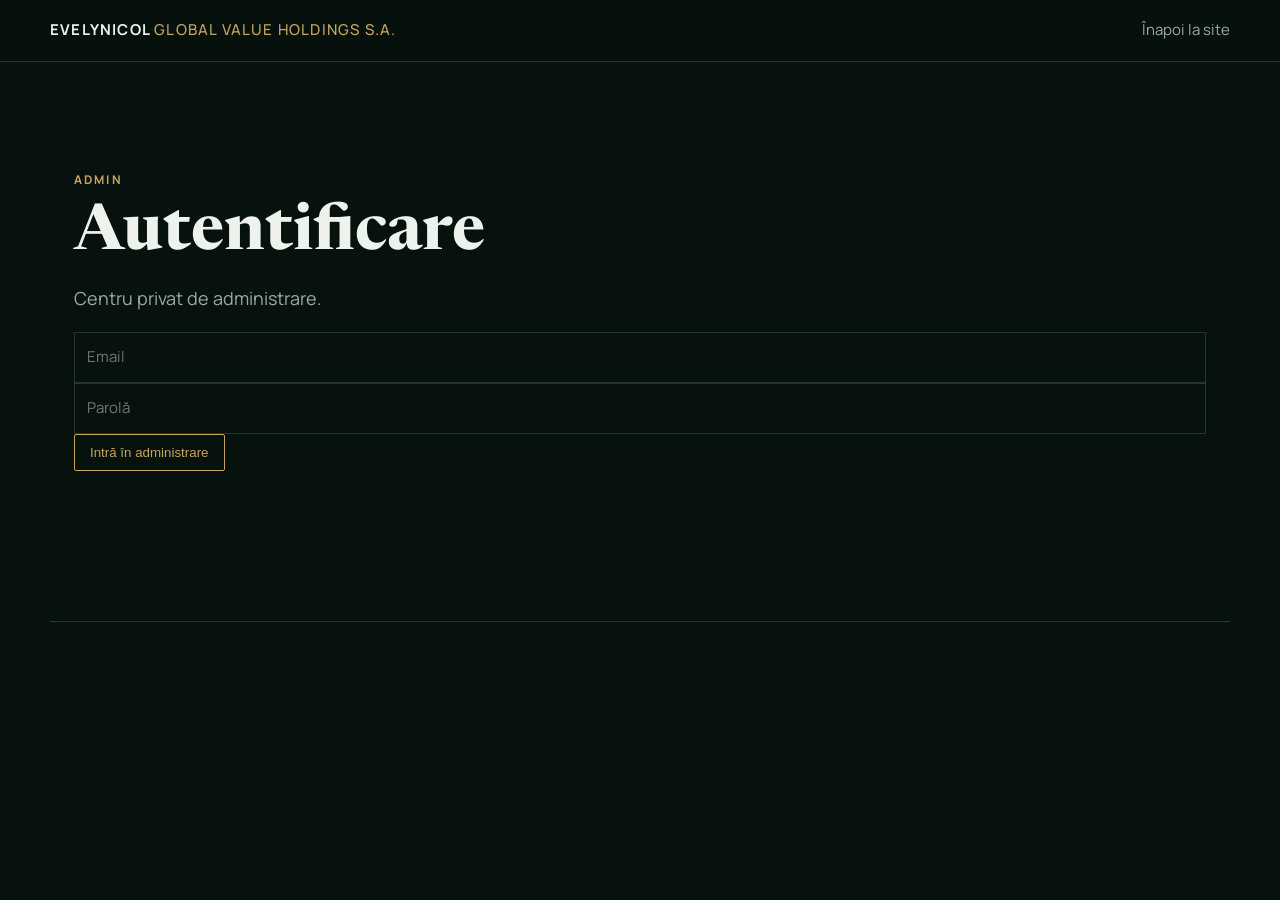
==== admin.html @ 840f3139 "Add dedicated administration page" ====
<!doctype html><html lang="ro"><head><meta charset="utf-8"><meta name="viewport" content="width=device-width,initial-scale=1"><title>Administrare — EVELYNICOL</title><link rel="stylesheet" href="styles.css"></head><body class="admin-page"><header><a class="brand" href="/">EVELYNICOL <span>GLOBAL VALUE HOLDINGS S.A.</span></a><nav><a href="/">Înapoi la site</a></nav></header><main class="admin-main"><section class="admin-shell"><div id="loginView"><p class="eyebrow">ADMIN</p><h2>Autentificare</h2><p class="lead">Centru privat de administrare.</p><div class="admin-login"><input id="email" type="email" placeholder="Email" autocomplete="username"><input id="password" type="password" placeholder="Parolă" autocomplete="current-password"><button id="loginBtn" type="button">Intră în administrare</button><p id="loginMsg" class="status"></p></div></div><div id="adminView" class="hidden"><div class="adminhead"><div><p class="eyebrow">ADMIN</p><h2>Centru de administrare</h2></div><div><a href="/">Site public</a> <button id="logout" type="button">Ieșire</button></div></div><div id="adminDashboard" class="admin-dashboard"></div><div class="admin-tools"><button id="exportBackup" type="button">Exportă backup JSON</button><span id="backupMsg"></span></div><div id="adminTabs" class="tabs"></div><div id="adminContent"></div></div></section></main><script src="admin.js?v=1"></script></body></html>
---- styles.css ----
@import url('https://fonts.googleapis.com/css2?family=Manrope:wght@400;500;600;700&family=Newsreader:opsz,wght@6..72,500;6..72,600&display=swap');
:root{--bg:#07120e;--panel:#0c1c16;--line:#21382e;--text:#edf2ec;--muted:#9aaba2;--gold:#c9a45d;--max:1180px}*{box-sizing:border-box}html{scroll-behavior:smooth}body{margin:0;background:var(--bg);color:var(--text);font:15px/1.65 Manrope,sans-serif}header{position:sticky;top:0;z-index:20;background:#07120eee;backdrop-filter:blur(14px);border-bottom:1px solid var(--line);padding:18px max(24px,calc((100vw - var(--max))/2));display:flex;align-items:center;justify-content:space-between;gap:24px}.brand{font-weight:700;color:var(--text);text-decoration:none;letter-spacing:.08em}.brand span{color:var(--gold);font-weight:500}nav{display:flex;gap:22px;align-items:center}nav a,nav button{color:var(--muted);background:none;border:0;text-decoration:none;font:inherit;cursor:pointer}nav a:hover{color:var(--text)}button{border:1px solid var(--gold);background:transparent;color:var(--gold);padding:10px 15px;border-radius:2px;cursor:pointer}main section{max-width:var(--max);margin:auto;padding:96px 24px;border-bottom:1px solid var(--line)}.hero{padding-top:120px}.eyebrow{color:var(--gold);font-size:12px;letter-spacing:.18em;font-weight:700}h1,h2,h3{font-family:Newsreader,serif;margin:.2em 0}h1{font-size:clamp(56px,8vw,104px);line-height:.9;max-width:1000px}h1 em{color:var(--gold);font-style:normal}h2{font-size:clamp(38px,5vw,64px);line-height:1}h3{font-size:27px}.hero>p:not(.eyebrow),.lead{max-width:720px;color:var(--muted);font-size:18px}.stats,.grid{display:grid;grid-template-columns:repeat(4,1fr);gap:1px;background:var(--line);margin-top:64px;border:1px solid var(--line)}.stats article,.grid article{background:var(--panel);padding:28px}.stats small{display:block;color:var(--muted);margin-bottom:10px}.stats strong{font-family:Newsreader;font-size:34px;color:var(--gold)}.grid article b{color:var(--gold)}.grid article p{color:var(--muted)}.tablewrap{margin-top:35px;overflow:auto}table{width:100%;border-collapse:collapse}th,td{text-align:left;padding:15px;border-bottom:1px solid var(--line)}th{color:var(--gold);font-size:12px;text-transform:uppercase}.empty{padding:38px;border:1px solid var(--line);color:var(--muted);background:var(--panel)}.cards{display:grid;gap:12px;margin-top:30px}.cards article{padding:24px;border:1px solid var(--line);background:var(--panel)}footer{max-width:var(--max);margin:auto;padding:55px 24px;color:var(--muted)}footer strong{color:var(--text)}.modal{position:fixed;inset:0;background:#020805e8;z-index:50;display:grid;place-items:center;padding:20px}.hidden{display:none!important}.panel{width:min(1050px,100%);max-height:90vh;overflow:auto;background:#0a1812;border:1px solid var(--line);padding:30px;position:relative}.panel>#close{position:absolute;right:20px;top:20px;border:0;font-size:26px}.panel form{display:grid;gap:12px;max-width:430px}input,textarea,select{width:100%;background:#07120e;border:1px solid var(--line);color:var(--text);padding:12px;font:inherit}textarea{min-height:110px}.adminhead{display:flex;justify-content:space-between;align-items:center}.tabs{display:flex;flex-wrap:wrap;gap:8px;margin:24px 0}.tabs button.active{background:var(--gold);color:#07120e}.adminform{display:grid;grid-template-columns:repeat(2,1fr);gap:10px}.adminform textarea,.adminform .wide{grid-column:1/-1}.adminlist{margin-top:20px}.row{display:grid;grid-template-columns:1fr auto;gap:15px;padding:14px 0;border-bottom:1px solid var(--line)}.row small{color:var(--muted)}@media(max-width:800px){nav a{display:none}.brand span{display:none}.stats,.grid{grid-template-columns:1fr 1fr}.adminform{grid-template-columns:1fr}.adminform textarea,.adminform .wide{grid-column:auto}main section{padding:70px 20px}}
.moduleintro{margin:8px 0 22px}.moduleintro h3{margin:0}.moduleintro p,.status{color:var(--muted)}.adminform{max-width:none!important}.adminform label span{display:block;color:var(--muted);font-size:12px;margin-bottom:5px}.check{display:flex!important;align-items:center;gap:8px;padding:10px 0}.check input{width:auto}.form-actions{display:flex;gap:10px}.secondary{border-color:var(--line);color:var(--muted)}.rowactions{display:flex;gap:8px;align-items:center}.danger{border-color:#75433d;color:#d99a91}.badge{display:inline-block;margin-left:10px;padding:2px 7px;border:1px solid var(--gold);color:var(--gold);font-size:10px;letter-spacing:.08em}.status{min-height:24px}.adminlist .row{align-items:center}@media(max-width:650px){.row{grid-template-columns:1fr}.rowactions{justify-content:flex-start}.form-actions{flex-direction:column}}

.admin-dashboard{display:grid;grid-template-columns:repeat(4,1fr);gap:10px;margin:22px 0}.admin-dashboard article{background:var(--panel);border:1px solid var(--line);padding:16px}.admin-dashboard small{display:block;color:var(--muted);font-size:11px;text-transform:uppercase;letter-spacing:.08em}.admin-dashboard strong{display:block;margin-top:5px;font-family:Newsreader,serif;font-size:26px;color:var(--gold)}.admin-dashboard .privacy{grid-column:1/-1}.admin-dashboard .privacy strong{font:600 13px Manrope,sans-serif;color:var(--text)}@media(max-width:800px){.admin-dashboard{grid-template-columns:1fr 1fr}}
.publish{border:1px solid var(--line);background:var(--panel);padding:12px 14px!important}.publish:has(input:checked){border-color:var(--gold)}.adminform input[readonly]{opacity:.65;cursor:not-allowed}.moduleintro{border-left:2px solid var(--gold);padding-left:14px}.adminform label{min-width:0}.adminform input:focus,.adminform textarea:focus,.adminform select:focus{outline:1px solid var(--gold);border-color:var(--gold)}#crudMsg:not(:empty){padding:9px 12px;border-left:2px solid var(--gold);background:var(--panel)}
.eqs-live{display:flex;align-items:center;justify-content:space-between;border:1px solid var(--line);padding:14px 16px;background:var(--panel)}.eqs-live span{font-size:12px;text-transform:uppercase;letter-spacing:.08em;color:var(--muted)}.eqs-live strong{font-family:Newsreader,serif;font-size:28px;color:var(--gold)}
.portfolio-summary{display:flex;gap:10px;flex-wrap:wrap;margin:0 0 12px}.portfolio-summary span{border:1px solid var(--line);background:var(--panel);padding:9px 12px;font-size:12px;color:var(--muted)}.portfolio-summary b{color:var(--gold);margin-left:5px}
.admin-tools{display:flex;align-items:center;gap:12px;flex-wrap:wrap;margin:0 0 14px;padding:12px;border:1px solid var(--line);background:var(--panel)}.admin-tools span{font-size:12px;color:var(--muted)}.admin-tools button:disabled{opacity:.55;cursor:wait}
/* Mobile and tablet hardening */
@media(max-width:900px){header{padding:14px 18px}.panel{padding:24px 18px}.tabs{flex-wrap:nowrap;overflow-x:auto;padding-bottom:6px;scrollbar-width:thin}.tabs button{flex:0 0 auto}.admin-dashboard{grid-template-columns:repeat(2,minmax(0,1fr))}.admin-dashboard strong{overflow-wrap:anywhere}.tablewrap{-webkit-overflow-scrolling:touch}th,td{white-space:nowrap}}
@media(max-width:600px){body{font-size:14px}header{gap:10px}.brand{font-size:12px;max-width:65vw;overflow:hidden;text-overflow:ellipsis;white-space:nowrap}nav{gap:6px}nav button{padding:8px 10px;font-size:12px}main section{padding:54px 16px}.hero{padding-top:72px}h1{font-size:clamp(46px,15vw,68px)}h2{font-size:38px}.hero>p:not(.eyebrow),.lead{font-size:16px}.stats,.grid{grid-template-columns:1fr;margin-top:38px}.stats article,.grid article{padding:20px}.stats strong{font-size:29px}.modal{padding:0;place-items:stretch}.panel{width:100%;height:100dvh;max-height:none;border:0;padding:64px 16px 24px}.panel>#close{position:fixed;right:12px;top:10px;background:var(--panel);z-index:2}.adminhead{align-items:flex-start;gap:10px}.adminhead h2{font-size:32px}.admin-dashboard{grid-template-columns:1fr 1fr;gap:7px}.admin-dashboard article{padding:12px}.admin-dashboard strong{font-size:21px}.admin-tools{align-items:stretch;flex-direction:column}.admin-tools button{width:100%}.adminform{gap:14px}.adminform input,.adminform textarea,.adminform select{font-size:16px;min-height:46px}.form-actions button,.rowactions button{min-height:44px}.rowactions{display:grid;grid-template-columns:1fr 1fr}.rowactions button{width:100%}.portfolio-summary{display:grid;grid-template-columns:1fr 1fr}.eqs-live{position:sticky;bottom:0;z-index:3}}
@media(max-width:380px){.admin-dashboard,.portfolio-summary{grid-template-columns:1fr}.stats strong{font-size:26px}}
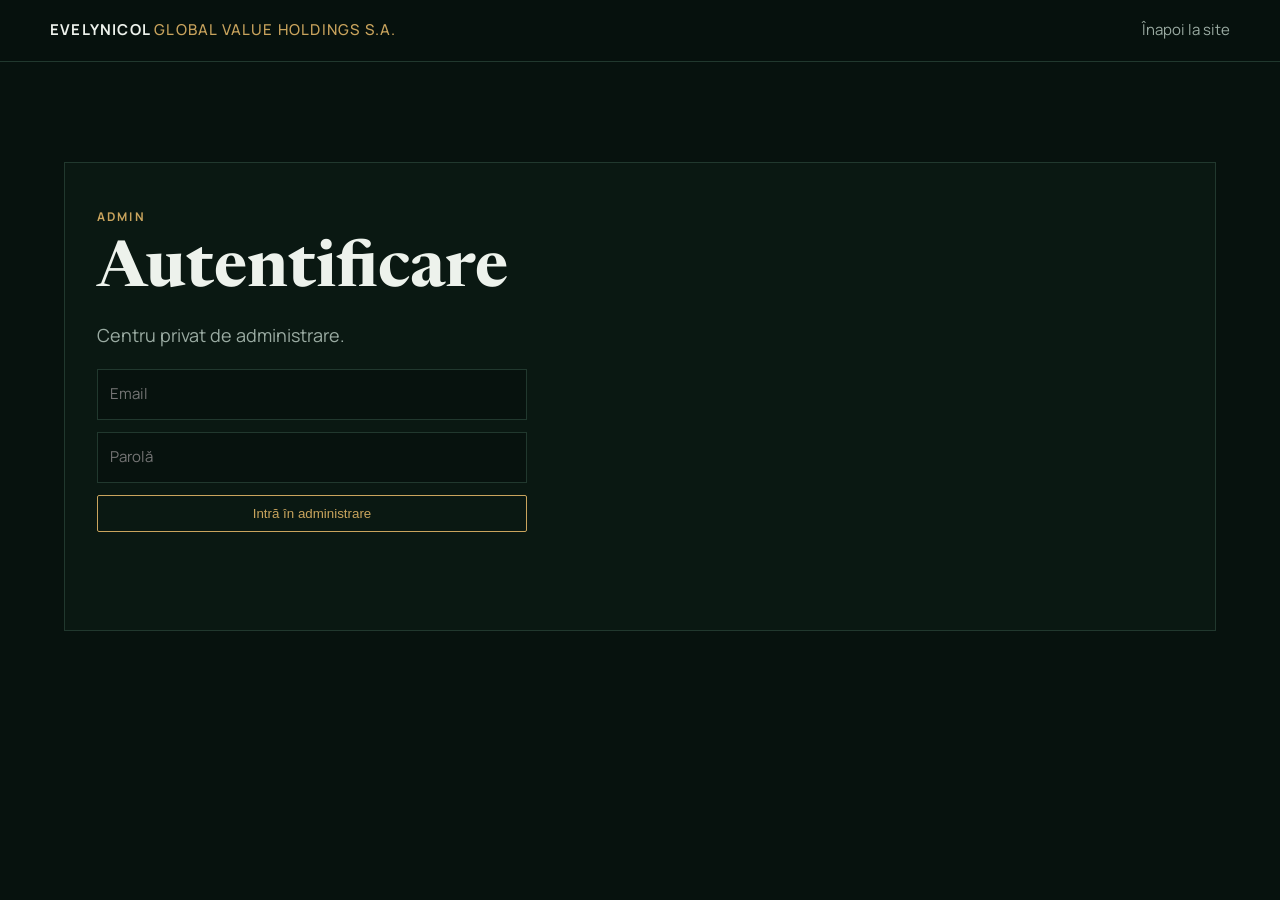
==== commit 3a8bbbc6: "Force fresh admin script and explicit login hook" ====
--- a/admin.html
+++ b/admin.html
@@ -1 +1 @@
-<!doctype html><html lang="ro"><head><meta charset="utf-8"><meta name="viewport" content="width=device-width,initial-scale=1"><title>Administrare — EVELYNICOL</title><link rel="stylesheet" href="styles.css"></head><body class="admin-page"><header><a class="brand" href="/">EVELYNICOL <span>GLOBAL VALUE HOLDINGS S.A.</span></a><nav><a href="/">Înapoi la site</a></nav></header><main class="admin-main"><section class="admin-shell"><div id="loginView"><p class="eyebrow">ADMIN</p><h2>Autentificare</h2><p class="lead">Centru privat de administrare.</p><div class="admin-login"><input id="email" type="email" placeholder="Email" autocomplete="username"><input id="password" type="password" placeholder="Parolă" autocomplete="current-password"><button id="loginBtn" type="button">Intră în administrare</button><p id="loginMsg" class="status"></p></div></div><div id="adminView" class="hidden"><div class="adminhead"><div><p class="eyebrow">ADMIN</p><h2>Centru de administrare</h2></div><div><a href="/">Site public</a> <button id="logout" type="button">Ieșire</button></div></div><div id="adminDashboard" class="admin-dashboard"></div><div class="admin-tools"><button id="exportBackup" type="button">Exportă backup JSON</button><span id="backupMsg"></span></div><div id="adminTabs" class="tabs"></div><div id="adminContent"></div></div></section></main><script src="admin.js?v=1"></script></body></html>+<!doctype html><html lang="ro"><head><meta charset="utf-8"><meta name="viewport" content="width=device-width,initial-scale=1"><title>Administrare — EVELYNICOL</title><link rel="stylesheet" href="styles.css"></head><body class="admin-page"><header><a class="brand" href="/">EVELYNICOL <span>GLOBAL VALUE HOLDINGS S.A.</span></a><nav><a href="/">Înapoi la site</a></nav></header><main class="admin-main"><section class="admin-shell"><div id="loginView"><p class="eyebrow">ADMIN</p><h2>Autentificare</h2><p class="lead">Centru privat de administrare.</p><div class="admin-login"><input id="email" type="email" placeholder="Email" autocomplete="username"><input id="password" type="password" placeholder="Parolă" autocomplete="current-password"><button id="loginBtn" type="button" onclick="window.evelynicolLogin&&window.evelynicolLogin()">Intră în administrare</button><p id="loginMsg" class="status"></p></div></div><div id="adminView" class="hidden"><div class="adminhead"><div><p class="eyebrow">ADMIN</p><h2>Centru de administrare</h2></div><div><a href="/">Site public</a> <button id="logout" type="button">Ieșire</button></div></div><div id="adminDashboard" class="admin-dashboard"></div><div class="admin-tools"><button id="exportBackup" type="button">Exportă backup JSON</button><span id="backupMsg"></span></div><div id="adminTabs" class="tabs"></div><div id="adminContent"></div></div></section></main><script src="admin.js?v=20261005-2"></script></body></html>
--- a/styles.css
+++ b/styles.css
@@ -10,4 +10,5 @@
 /* Mobile and tablet hardening */
 @media(max-width:900px){header{padding:14px 18px}.panel{padding:24px 18px}.tabs{flex-wrap:nowrap;overflow-x:auto;padding-bottom:6px;scrollbar-width:thin}.tabs button{flex:0 0 auto}.admin-dashboard{grid-template-columns:repeat(2,minmax(0,1fr))}.admin-dashboard strong{overflow-wrap:anywhere}.tablewrap{-webkit-overflow-scrolling:touch}th,td{white-space:nowrap}}
 @media(max-width:600px){body{font-size:14px}header{gap:10px}.brand{font-size:12px;max-width:65vw;overflow:hidden;text-overflow:ellipsis;white-space:nowrap}nav{gap:6px}nav button{padding:8px 10px;font-size:12px}main section{padding:54px 16px}.hero{padding-top:72px}h1{font-size:clamp(46px,15vw,68px)}h2{font-size:38px}.hero>p:not(.eyebrow),.lead{font-size:16px}.stats,.grid{grid-template-columns:1fr;margin-top:38px}.stats article,.grid article{padding:20px}.stats strong{font-size:29px}.modal{padding:0;place-items:stretch}.panel{width:100%;height:100dvh;max-height:none;border:0;padding:64px 16px 24px}.panel>#close{position:fixed;right:12px;top:10px;background:var(--panel);z-index:2}.adminhead{align-items:flex-start;gap:10px}.adminhead h2{font-size:32px}.admin-dashboard{grid-template-columns:1fr 1fr;gap:7px}.admin-dashboard article{padding:12px}.admin-dashboard strong{font-size:21px}.admin-tools{align-items:stretch;flex-direction:column}.admin-tools button{width:100%}.adminform{gap:14px}.adminform input,.adminform textarea,.adminform select{font-size:16px;min-height:46px}.form-actions button,.rowactions button{min-height:44px}.rowactions{display:grid;grid-template-columns:1fr 1fr}.rowactions button{width:100%}.portfolio-summary{display:grid;grid-template-columns:1fr 1fr}.eqs-live{position:sticky;bottom:0;z-index:3}}
-@media(max-width:380px){.admin-dashboard,.portfolio-summary{grid-template-columns:1fr}.stats strong{font-size:26px}}+@media(max-width:380px){.admin-dashboard,.portfolio-summary{grid-template-columns:1fr}.stats strong{font-size:26px}}
+.admin-link{border:1px solid var(--gold);padding:9px 14px;color:var(--gold);text-decoration:none}.admin-main{max-width:1200px;margin:0 auto;padding:100px 24px 60px}.admin-shell{padding:32px;border:1px solid var(--line);background:#0a1812}.admin-login{display:grid;gap:12px;max-width:430px}.admin-page .adminhead a{margin-right:12px;color:var(--gold)}@media(max-width:600px){.admin-main{padding:80px 12px 30px}.admin-shell{padding:22px 14px}.admin-link{padding:8px 10px}}
